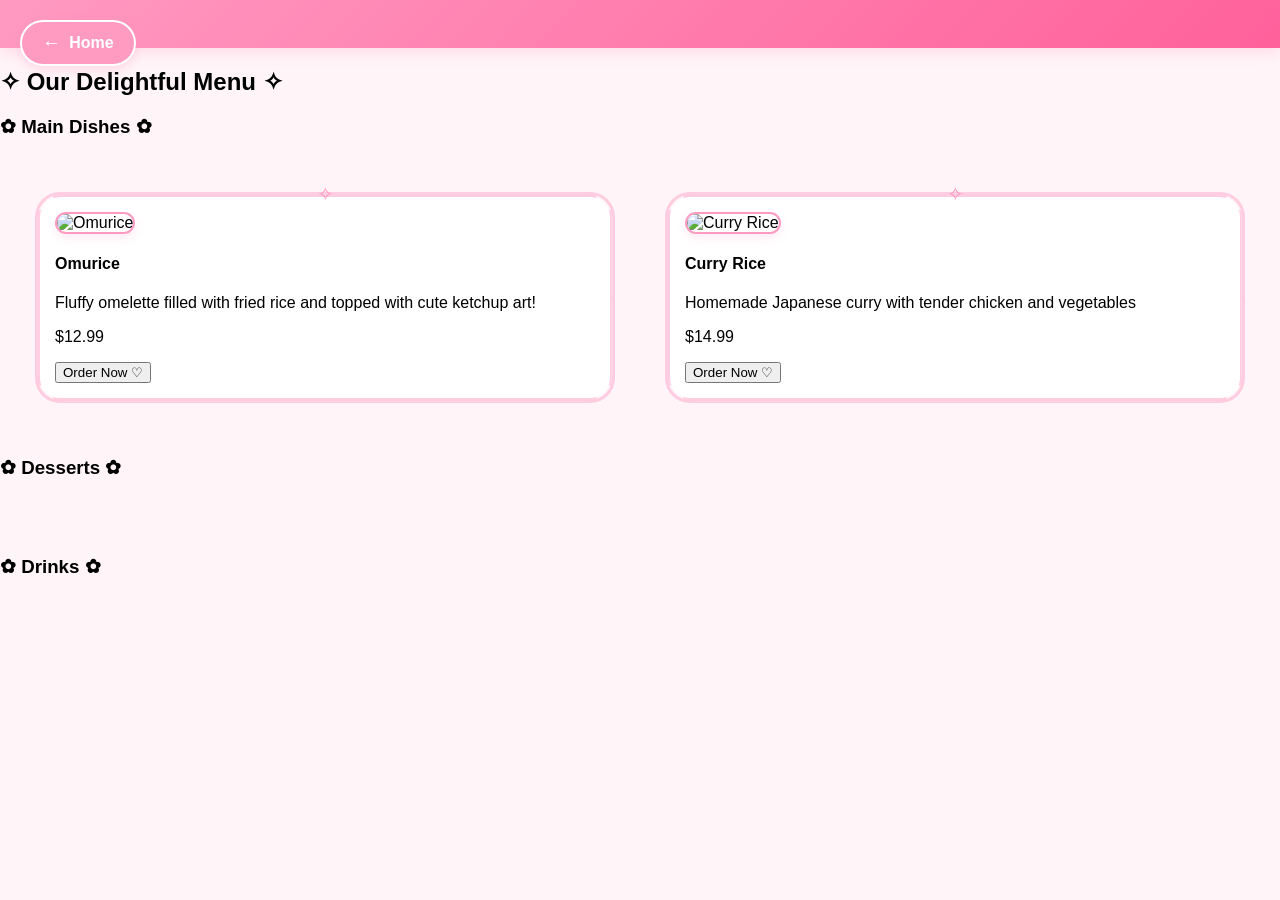
==== menu.html @ f1f076e0 "Initial commit: Uploaded core website files and database logic" ====
<!DOCTYPE html>
<html lang="en">
<head>
    <meta charset="UTF-8">
    <meta name="viewport" content="width=device-width, initial-scale=1.0">
    <title>Menu - Maid Café ✨</title>
    <link rel="stylesheet" href="styles.css">
</head>
<body>
    <div class="ai-assistant" id="aiAssistant">
        <!-- AI Assistant remains same as index.html -->
    </div>

    <header>
        <!-- Header remains same as index.html -->
    </header>

    <div class="back-button" onclick="window.location.href='index.html'">
        <span class="back-arrow">←</span>
        <span class="back-text">Home</span>
    </div>

    <main class="menu-page">
        <h2>✧ Our Delightful Menu ✧</h2>
        
        <section class="menu-category">
            <h3>✿ Main Dishes ✿</h3>
            <div class="menu-grid">
                <div class="menu-item">
                    <img src="assests/menu/omurice.jpg" alt="Omurice">
                    <h4>Omurice</h4>
                    <p class="description">Fluffy omelette filled with fried rice and topped with cute ketchup art!</p>
                    <p class="price">$12.99</p>
                    <button class="order-btn">Order Now ♡</button>
                </div>
                <div class="menu-item">
                    <img src="assets/menu/curry.jpg" alt="Curry Rice">
                    <h4>Curry Rice</h4>
                    <p class="description">Homemade Japanese curry with tender chicken and vegetables</p>
                    <p class="price">$14.99</p>
                    <button class="order-btn">Order Now ♡</button>
                </div>
                <!-- More main dishes -->
            </div>
        </section>

        <section class="menu-category">
            <h3>✿ Desserts ✿</h3>
            <div class="menu-grid">
                <!-- Dessert items -->
            </div>
        </section>

        <section class="menu-category">
            <h3>✿ Drinks ✿</h3>
            <div class="menu-grid">
                <!-- Drink items -->
            </div>
        </section>
    </main>
</body>
</html>
---- styles.css ----
:root {
    --primary-color: #ff9ac1;
    --secondary-color: #fff5f8;
    --accent-color: #ff619a;
    --text-color: #4a4a4a;
    --border-color: #ffcce0;
}

body {
    margin: 0;
    font-family: 'Comic Sans MS', 'Segoe UI', sans-serif;
    background-color: var(--secondary-color);
    background-image: 
        url('assets/patterns/hearts-pattern.png'),
        url('assets/patterns/lace-border.png');
    background-position: center, top;
    background-repeat: repeat, repeat-x;
}

/* AI Assistant Styles */
.ai-assistant {
    position: fixed;
    bottom: 20px;
    right: 20px;
    display: flex;
    align-items: flex-end;
    z-index: 1000;
}

.ai-character img {
    width: 250px; /* Increased size */
    height: auto;
    filter: drop-shadow(0 4px 8px rgba(0, 0, 0, 0.1));
    transition: transform 0.3s ease;
}

.ai-chat {
    display: none;  /* Hidden by default */
    background: white;
    border-radius: 25px;
    padding: 20px;
    margin-right: 20px;
    box-shadow: 0 4px 15px rgba(255, 154, 193, 0.3);
    max-width: 350px;
    min-width: 320px;
    border: 3px solid var(--border-color);
    position: relative;
}

/* When active, use flex display */
.ai-chat.active {
    display: flex !important;  /* Override the display:none */
    flex-direction: column;
}

.ai-chat::after {
    content: '';
    position: absolute;
    right: -20px;
    bottom: 20px;
    width: 0;
    height: 0;
    border-left: 20px solid var(--border-color);
    border-top: 10px solid transparent;
    border-bottom: 10px solid transparent;
}

.chat-messages {
    margin-bottom: 10px;
    max-height: 250px;
    overflow-y: auto;
    padding: 10px;
    background: rgba(255, 245, 248, 0.5);
    border-radius: 15px;
    scroll-behavior: smooth;
    flex-grow: 1;
}

.chat-messages p {
    margin: 8px 0;
    padding: 8px 12px;
    border-radius: 15px;
    background: white;
    box-shadow: 0 2px 5px rgba(255, 154, 193, 0.2);
}

.maid-message, .user-message {
    margin: 8px 0;
    padding: 8px 12px;
    border-radius: 15px;
    overflow-wrap: break-word;
    hyphens: auto;
    max-width: 100%;
}

.maid-message {
    background: white;
    box-shadow: 0 2px 5px rgba(255, 154, 193, 0.2);
    color: var(--text-color);
    animation: messageAppear 0.3s ease;
}

.user-message {
    background: var(--primary-color);
    color: white;
    text-align: right;
    margin-left: 20%;
    animation: messageAppear 0.3s ease;
}

@keyframes messageAppear {
    from {
        opacity: 0;
        transform: translateY(10px);
    }
    to {
        opacity: 1;
        transform: translateY(0);
    }
}

/* Style scrollbar for chat messages */
.chat-messages::-webkit-scrollbar {
    width: 6px;
}

.chat-messages::-webkit-scrollbar-track {
    background: rgba(255, 245, 248, 0.5);
    border-radius: 10px;
}

.chat-messages::-webkit-scrollbar-thumb {
    background: var(--primary-color);
    border-radius: 10px;
}

#userInput {
    width: calc(100% - 30px);
    padding: 10px 15px;
    border: 2px solid var(--primary-color);
    border-radius: 20px;
    outline: none;
    font-size: 12px;
    background: white;
    transition: all 0.3s ease;
    margin: 5px auto;
}

#userInput:focus {
    border-color: var(--accent-color);
    box-shadow: 0 0 10px rgba(255, 154, 193, 0.3);
}

/* Adjust placeholder text */
#userInput::placeholder {
    font-size: 11px;
    opacity: 0.8;
}

/* Header Styles */
header {
    background: linear-gradient(135deg, var(--primary-color), var(--accent-color));
    padding: 1.5rem;
    text-align: center;
    color: white;
    box-shadow: 0 4px 15px rgba(255, 154, 193, 0.3);
}

header h1 {
    font-size: 2.5em;
    margin: 0;
    text-shadow: 2px 2px 4px rgba(0, 0, 0, 0.1);
}

nav {
    margin-top: 20px;
}

nav ul {
    list-style: none;
    padding: 0;
    display: flex;
    justify-content: center;
    gap: 2rem;
}

nav a {
    color: white;
    text-decoration: none;
    font-weight: bold;
    font-size: 1.1em;
    padding: 8px 15px;
    border-radius: 20px;
    background: rgba(255, 255, 255, 0.2);
    transition: all 0.3s ease;
}

nav a:hover {
    background: white;
    color: var(--accent-color);
    transform: scale(1.05);
}

/* Animation classes */
.greeting {
    animation: greetingBow 1s ease;
}

.pointing {
    animation: pointingGesture 1s ease;
}

.thinking {
    animation: thinkingPose 1s ease;
}

@keyframes greetingBow {
    0% { transform: rotate(0deg); }
    30% { transform: rotate(15deg); }
    100% { transform: rotate(0deg); }
}

@keyframes pointingGesture {
    0% { transform: translateX(0); }
    30% { transform: translateX(10px); }
    100% { transform: translateX(0); }
}

@keyframes thinkingPose {
    0% { transform: translateY(0); }
    30% { transform: translateY(-10px); }
    100% { transform: translateY(0); }
}

/* Added cute decorative elements */
.ai-chat::before {
    content: '✨';
    position: absolute;
    top: -15px;
    left: 10px;
    font-size: 20px;
}

.chat-messages p::before {
    content: '🎀';
    margin-right: 5px;
}

/* Make sure the image is visible */
.ai-character {
    display: block;
    position: relative;
    margin-bottom: 60px; /* Make space for the button */
}

.maid-sprite {
    width: 200px;
    height: 200px;
    background-image: url('assets/maid-sprite.png');
    background-repeat: no-repeat;
    background-size: 1000px; /* Assuming 5 frames of animation */
    animation: idle 1s steps(5) infinite;
}

@keyframes idle {
    from { background-position: 0px; }
    to { background-position: -1000px; }
}

.maid-sprite.greeting {
    animation: greeting 1s steps(5) 1;
}

.maid-sprite.pointing {
    animation: pointing 1s steps(5) 1;
}

.maid-sprite.thinking {
    animation: thinking 1s steps(5) 1;
}

/* Add more animations as needed */

.ai-character img {
    width: 200px;
    height: auto;
    transition: transform 0.3s ease;
}

/* Animation classes */
.greeting {
    animation: greetingBow 1s ease;
}

.pointing {
    animation: pointingGesture 1s ease;
}

.thinking {
    animation: thinkingPose 1s ease;
}

@keyframes greetingBow {
    0% { transform: rotate(0deg); }
    30% { transform: rotate(15deg); }
    100% { transform: rotate(0deg); }
}

@keyframes pointingGesture {
    0% { transform: translateX(0); }
    30% { transform: translateX(10px); }
    100% { transform: translateX(0); }
}

@keyframes thinkingPose {
    0% { transform: translateY(0); }
    30% { transform: translateY(-10px); }
    100% { transform: translateY(0); }
}

.corner-maid {
    position: fixed;
    bottom: 100px;
    right: 20px;
    z-index: 100;
}

.maid-mascot {
    width: 200px;
    height: auto;
    transition: transform 0.3s ease;
    mix-blend-mode: multiply;
    filter: contrast(1);
}

.maid-mascot:hover {
    transform: scale(1.05);
}

/* Menu item styling with cute frame */
.menu-item {
    position: relative;
    padding: 15px;
    margin: 20px;
    background: white;
    border-radius: 20px;
    transition: transform 0.3s ease;
}

.menu-item::before {
    content: '';
    position: absolute;
    top: -5px;
    left: -5px;
    right: -5px;
    bottom: -5px;
    background: 
        /* Top left corner */
        radial-gradient(circle at 0 0, transparent 15px, var(--border-color) 16px) top left,
        /* Top right corner */
        radial-gradient(circle at 100% 0, transparent 15px, var(--border-color) 16px) top right,
        /* Bottom left corner */
        radial-gradient(circle at 0 100%, transparent 15px, var(--border-color) 16px) bottom left,
        /* Bottom right corner */
        radial-gradient(circle at 100% 100%, transparent 15px, var(--border-color) 16px) bottom right;
    background-size: 51% 51%;
    background-repeat: no-repeat;
    border: 3px solid var(--border-color);
    border-radius: 25px;
    z-index: -1;
}

.menu-item img {
    width: 100%;
    height: 200px;
    object-fit: cover;
    border-radius: 15px;
    border: 2px solid var(--primary-color);
    box-shadow: 0 4px 10px rgba(255, 154, 193, 0.2);
}

.menu-item h3 {
    color: var(--accent-color);
    margin: 15px 0 10px;
    text-align: center;
    font-size: 1.2em;
}

/* Add cute decorative elements */
.menu-item::after {
    content: '✧';
    position: absolute;
    top: -15px;
    left: 50%;
    transform: translateX(-50%);
    color: var(--primary-color);
    font-size: 20px;
}

/* Hover effect */
.menu-item:hover {
    transform: translateY(-5px);
}

/* Menu grid layout */
.menu-grid {
    display: grid;
    grid-template-columns: repeat(auto-fit, minmax(250px, 1fr));
    gap: 20px;
    padding: 20px;
}

/* Back button styling */
.back-button {
    position: fixed;
    top: 20px;
    left: 20px;
    background: var(--primary-color);
    color: white;
    padding: 10px 20px;
    border-radius: 25px;
    cursor: pointer;
    display: flex;
    align-items: center;
    gap: 8px;
    border: 2px solid white;
    box-shadow: 0 4px 10px rgba(255, 154, 193, 0.3);
    transition: all 0.3s ease;
    z-index: 100;
}

.back-arrow {
    font-size: 1.2em;
}

.back-text {
    font-weight: bold;
}

/* Hover effect */
.back-button:hover {
    transform: translateX(-5px);
    background: white;
    color: var(--primary-color);
    border-color: var(--primary-color);
}

/* Add cute decoration */
.back-button::after {
    content: '✿';
    position: absolute;
    right: -15px;
    top: 50%;
    transform: translateY(-50%);
    color: var(--primary-color);
    font-size: 1.2em;
    opacity: 0;
    transition: all 0.3s ease;
}

.back-button:hover::after {
    opacity: 1;
    right: -25px;
}

.ai-chat.active {
    display: block;
}

/* Chat toggle button styles */
.chat-toggle-btn {
    position: absolute;
    bottom: -60px;
    left: 50%;
    transform: translateX(-50%);
    background: var(--primary-color);
    color: white;
    border: none;
    padding: 10px 20px;
    border-radius: 20px;
    cursor: pointer;
    font-family: inherit;
    display: flex;
    flex-direction: column;
    align-items: center;
    gap: 5px;
    border: 2px solid white;
    box-shadow: 0 4px 10px rgba(255, 154, 193, 0.3);
    transition: all 0.3s ease;
    opacity: 1;
    visibility: visible;
}

.ai-chat.active + .ai-character .chat-toggle-btn {
    opacity: 0;
    visibility: hidden;
}

.chat-toggle-btn:hover {
    transform: translateX(-50%) scale(1.05);
    background: white;
    color: var(--primary-color);
    border-color: var(--primary-color);
}

.tap-text {
    font-size: 0.8em;
    opacity: 0.9;
}

/* Close button styles */
.close-chat-btn {
    position: absolute;
    top: 10px;
    right: 10px;
    background: none;
    border: none;
    color: var(--primary-color);
    font-size: 1.2em;
    cursor: pointer;
    padding: 5px;
    width: 30px;
    height: 30px;
    border-radius: 50%;
    display: flex;
    align-items: center;
    justify-content: center;
    transition: all 0.3s ease;
}

.close-chat-btn:hover {
    background: var(--primary-color);
    color: white;
    transform: scale(1.1);
}

/* Confirmation message styles */
.confirmation-overlay {
    position: fixed;
    top: 50%;
    left: 50%;
    transform: translate(-50%, -50%);
    background: white;
    padding: 20px;
    border-radius: 20px;
    box-shadow: 0 4px 15px rgba(255, 154, 193, 0.3);
    border: 3px solid var(--primary-color);
    z-index: 1000;
    animation: popIn 0.3s ease;
}

.confirmation-message {
    text-align: center;
    color: var(--text-color);
}

.confirmation-message h3 {
    color: var(--primary-color);
    margin-bottom: 15px;
}

.confirmation-message ul {
    list-style: none;
    padding: 0;
    margin: 15px 0;
}

.confirmation-message li {
    margin: 5px 0;
}

@keyframes popIn {
    from {
        opacity: 0;
        transform: translate(-50%, -60%);
    }
    to {
        opacity: 1;
        transform: translate(-50%, -50%);
    }
}
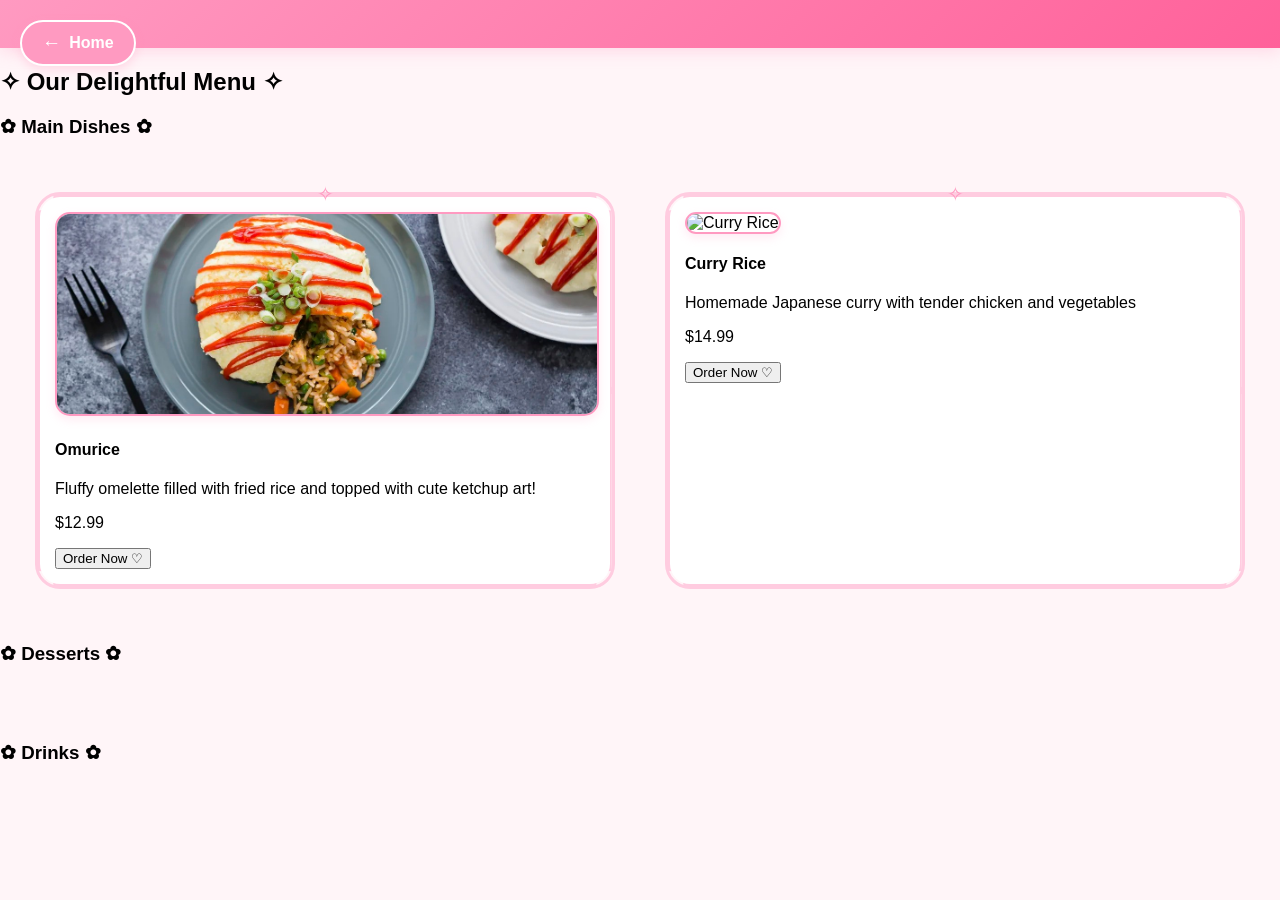
==== commit 1be4b84b: "Fix typo in image source path for omurice" ====
--- a/menu.html
+++ b/menu.html
@@ -27,7 +27,7 @@
             <h3>✿ Main Dishes ✿</h3>
             <div class="menu-grid">
                 <div class="menu-item">
-                    <img src="assests/menu/omurice.jpg" alt="Omurice">
+                    <img src="assets/menu/omurice.jpg" alt="Omurice">
                     <h4>Omurice</h4>
                     <p class="description">Fluffy omelette filled with fried rice and topped with cute ketchup art!</p>
                     <p class="price">$12.99</p>
@@ -59,4 +59,4 @@
         </section>
     </main>
 </body>
-</html> +</html> 
